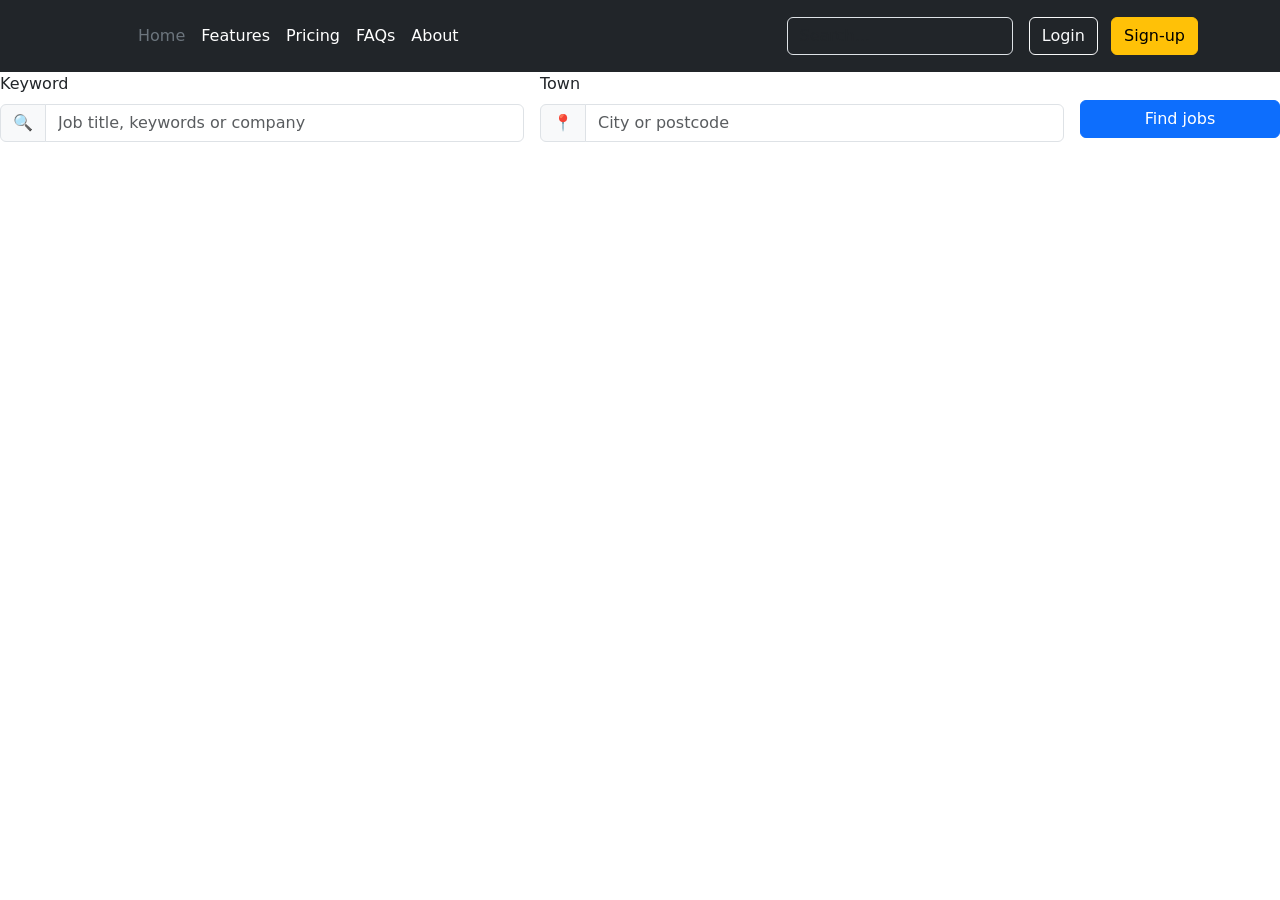
==== templates/index.html @ b2b2461e "first disign" ====
<!doctype html>
<html lang="en">

<head>
    <meta charset="UTF-8">
    <meta name="viewport"
        content="width=device-width, user-scalable=no, initial-scale=1.0, maximum-scale=1.0, minimum-scale=1.0">
    <meta http-equiv="X-UA-Compatible" content="ie=edge">
    <title>Parser</title>
    <link href="https://cdn.jsdelivr.net/npm/bootstrap@5.3.8/dist/css/bootstrap.min.css" rel="stylesheet"
        integrity="sha384-sRIl4kxILFvY47J16cr9ZwB07vP4J8+LH7qKQnuqkuIAvNWLzeN8tE5YBujZqJLB" crossorigin="anonymous">
    <link rel="stylesheet" href="static/css/main.css">
</head>

<body>
    <header class="p-3 text-bg-dark">
        <div class="container">
            <div class="d-flex flex-wrap align-items-center justify-content-center justify-content-lg-start"> <a
                    href="/" class="d-flex align-items-center mb-2 mb-lg-0 text-white text-decoration-none"> <svg
                        class="bi me-2" width="40" height="32" role="img" aria-label="Bootstrap">
                        <use xlink:href="#bootstrap"></use>
                    </svg> </a>
                <ul class="nav col-12 col-lg-auto me-lg-auto mb-2 justify-content-center mb-md-0">
                    <li><a href="#" class="nav-link px-2 text-secondary">Home</a></li>
                    <li><a href="#" class="nav-link px-2 text-white">Features</a></li>
                    <li><a href="#" class="nav-link px-2 text-white">Pricing</a></li>
                    <li><a href="#" class="nav-link px-2 text-white">FAQs</a></li>
                    <li><a href="#" class="nav-link px-2 text-white">About</a></li>
                </ul>
                <form class="col-12 col-lg-auto mb-3 mb-lg-0 me-lg-3" role="search"> <input type="search"
                        class="form-control form-control-dark text-bg-dark" placeholder="Search..." aria-label="Search">
                </form>
                <div class="text-end"> <button type="button" class="btn btn-outline-light me-2">Login</button> <button
                        type="button" class="btn btn-warning">Sign-up</button> </div>
            </div>
        </div>
    </header>
<div class="indeed-search">
    <form>
        <div class="row g-3 align-items-center">
            <div class="col-md-5">
                <label class="form-label">Keyword</label>
                <div class="input-group">
                    <span class="input-group-text">
                        🔍
                    </span>
                    <input type="text" class="form-control" placeholder="Job title, keywords or company">
                </div>
            </div>

            <div class="col-md-5">
                <label class="form-label">Town</label>
                <div class="input-group">
                    <span class="input-group-text">
                        📍
                    </span>
                    <input type="text" class="form-control" placeholder="City or postcode">
                </div>
            </div>

            <div class="col-md-2 d-grid">
                <button class="btn btn-primary mt-4">Find jobs</button>
            </div>
        </div>
    </form>
</div>

</body>


</html>
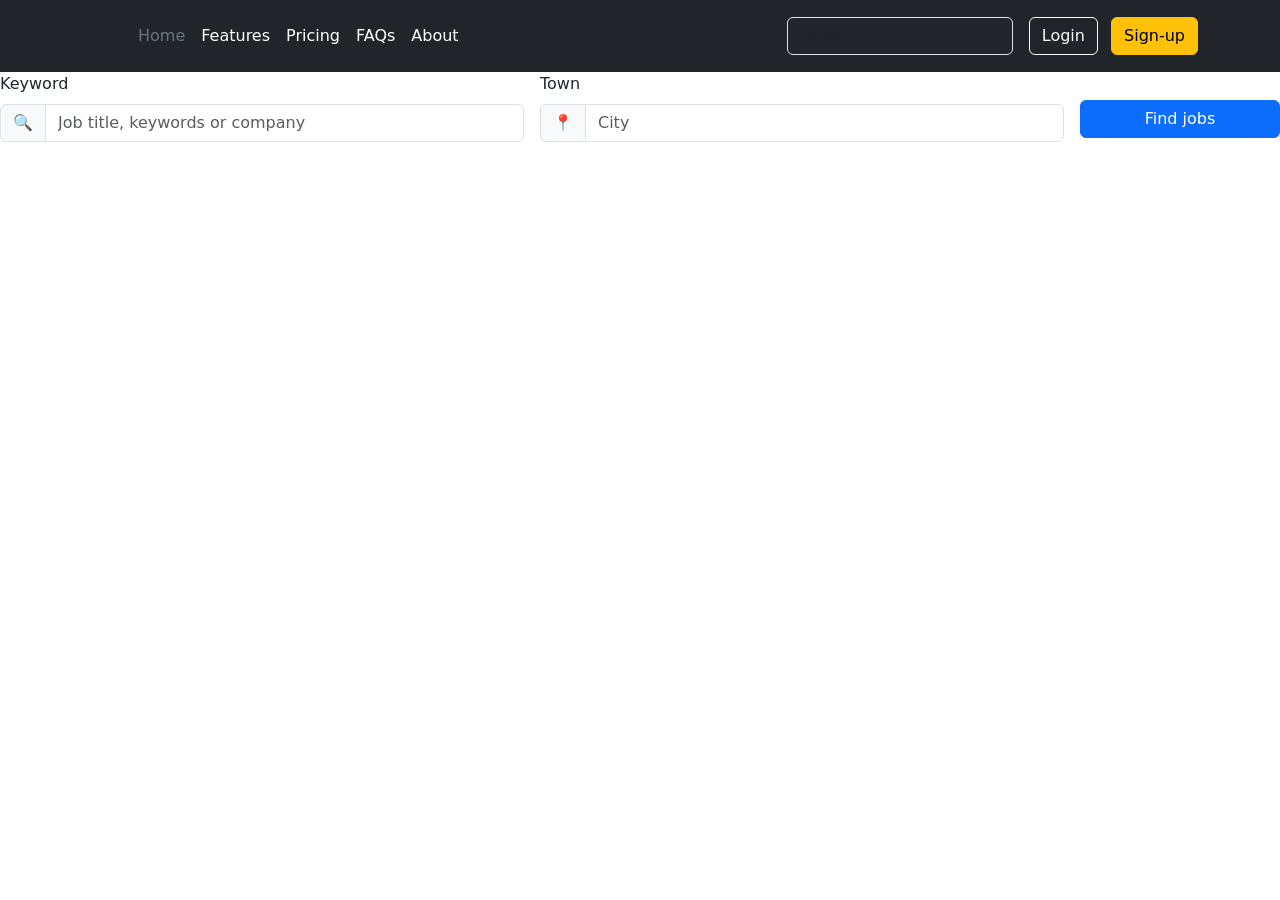
==== commit 035bb9f4: "cards, parse works" ====
--- a/templates/index.html
+++ b/templates/index.html
@@ -10,6 +10,7 @@
     <link href="https://cdn.jsdelivr.net/npm/bootstrap@5.3.8/dist/css/bootstrap.min.css" rel="stylesheet"
         integrity="sha384-sRIl4kxILFvY47J16cr9ZwB07vP4J8+LH7qKQnuqkuIAvNWLzeN8tE5YBujZqJLB" crossorigin="anonymous">
     <link rel="stylesheet" href="static/css/main.css">
+    <script src="./static/js/main.js"></script>
 </head>
 
 <body>
@@ -36,7 +37,7 @@
         </div>
     </header>
 <div class="indeed-search">
-    <form>
+    <form method="post" action="/find">
         <div class="row g-3 align-items-center">
             <div class="col-md-5">
                 <label class="form-label">Keyword</label>
@@ -44,7 +45,7 @@
                     <span class="input-group-text">
                         🔍
                     </span>
-                    <input type="text" class="form-control" placeholder="Job title, keywords or company">
+                    <input type="text" class="form-control" placeholder="Job title, keywords or company" name="job">
                 </div>
             </div>
 
@@ -54,12 +55,12 @@
                     <span class="input-group-text">
                         📍
                     </span>
-                    <input type="text" class="form-control" placeholder="City or postcode">
+                    <input type="text" class="form-control" placeholder="City" name="town">
                 </div>
             </div>
 
             <div class="col-md-2 d-grid">
-                <button class="btn btn-primary mt-4">Find jobs</button>
+                <button class="btn btn-primary mt-4" type="submit">Find jobs</button>
             </div>
         </div>
     </form>
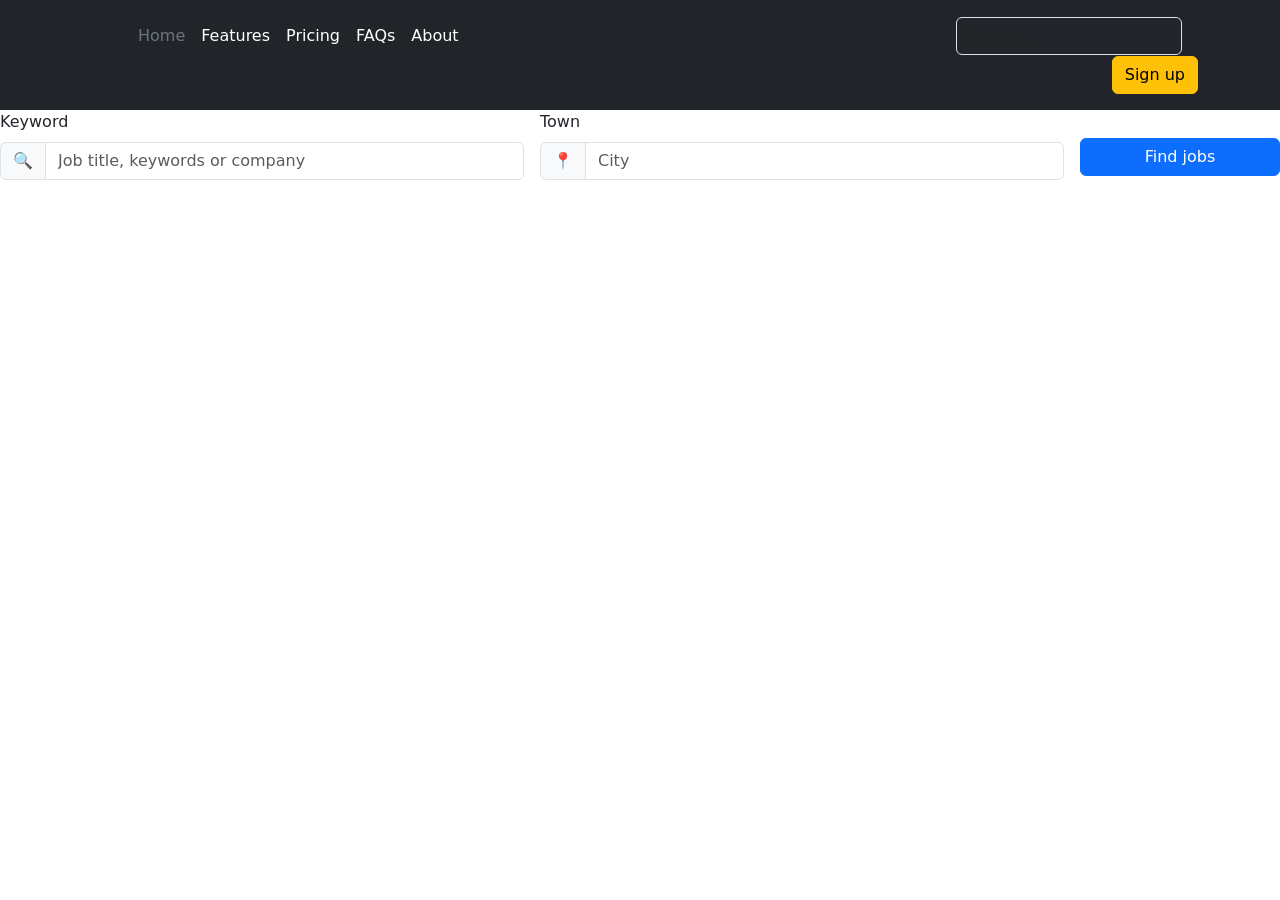
==== commit 71224fb4: "add verification without db by code(smtp)" ====
--- a/templates/index.html
+++ b/templates/index.html
@@ -31,9 +31,12 @@
                 <form class="col-12 col-lg-auto mb-3 mb-lg-0 me-lg-3" role="search"> <input type="search"
                         class="form-control form-control-dark text-bg-dark" placeholder="Search..." aria-label="Search">
                 </form>
-                <div class="text-end"> <button type="button" class="btn btn-outline-light me-2">Login</button> <button
-                        type="button" class="btn btn-warning">Sign-up</button> </div>
+<!--                <div class="text-end"> <button type="button" class="btn btn-outline-light me-2">Login</button> -->
+<!--                    <button type="button" class="btn btn-warning">Sign-up</button> </div>-->
             </div>
+                <div class="text-end">
+                    <a href="{{url_for('sign_up')}}"  class="btn btn-warning">Sign up</a>
+                </div>
         </div>
     </header>
 <div class="indeed-search">
